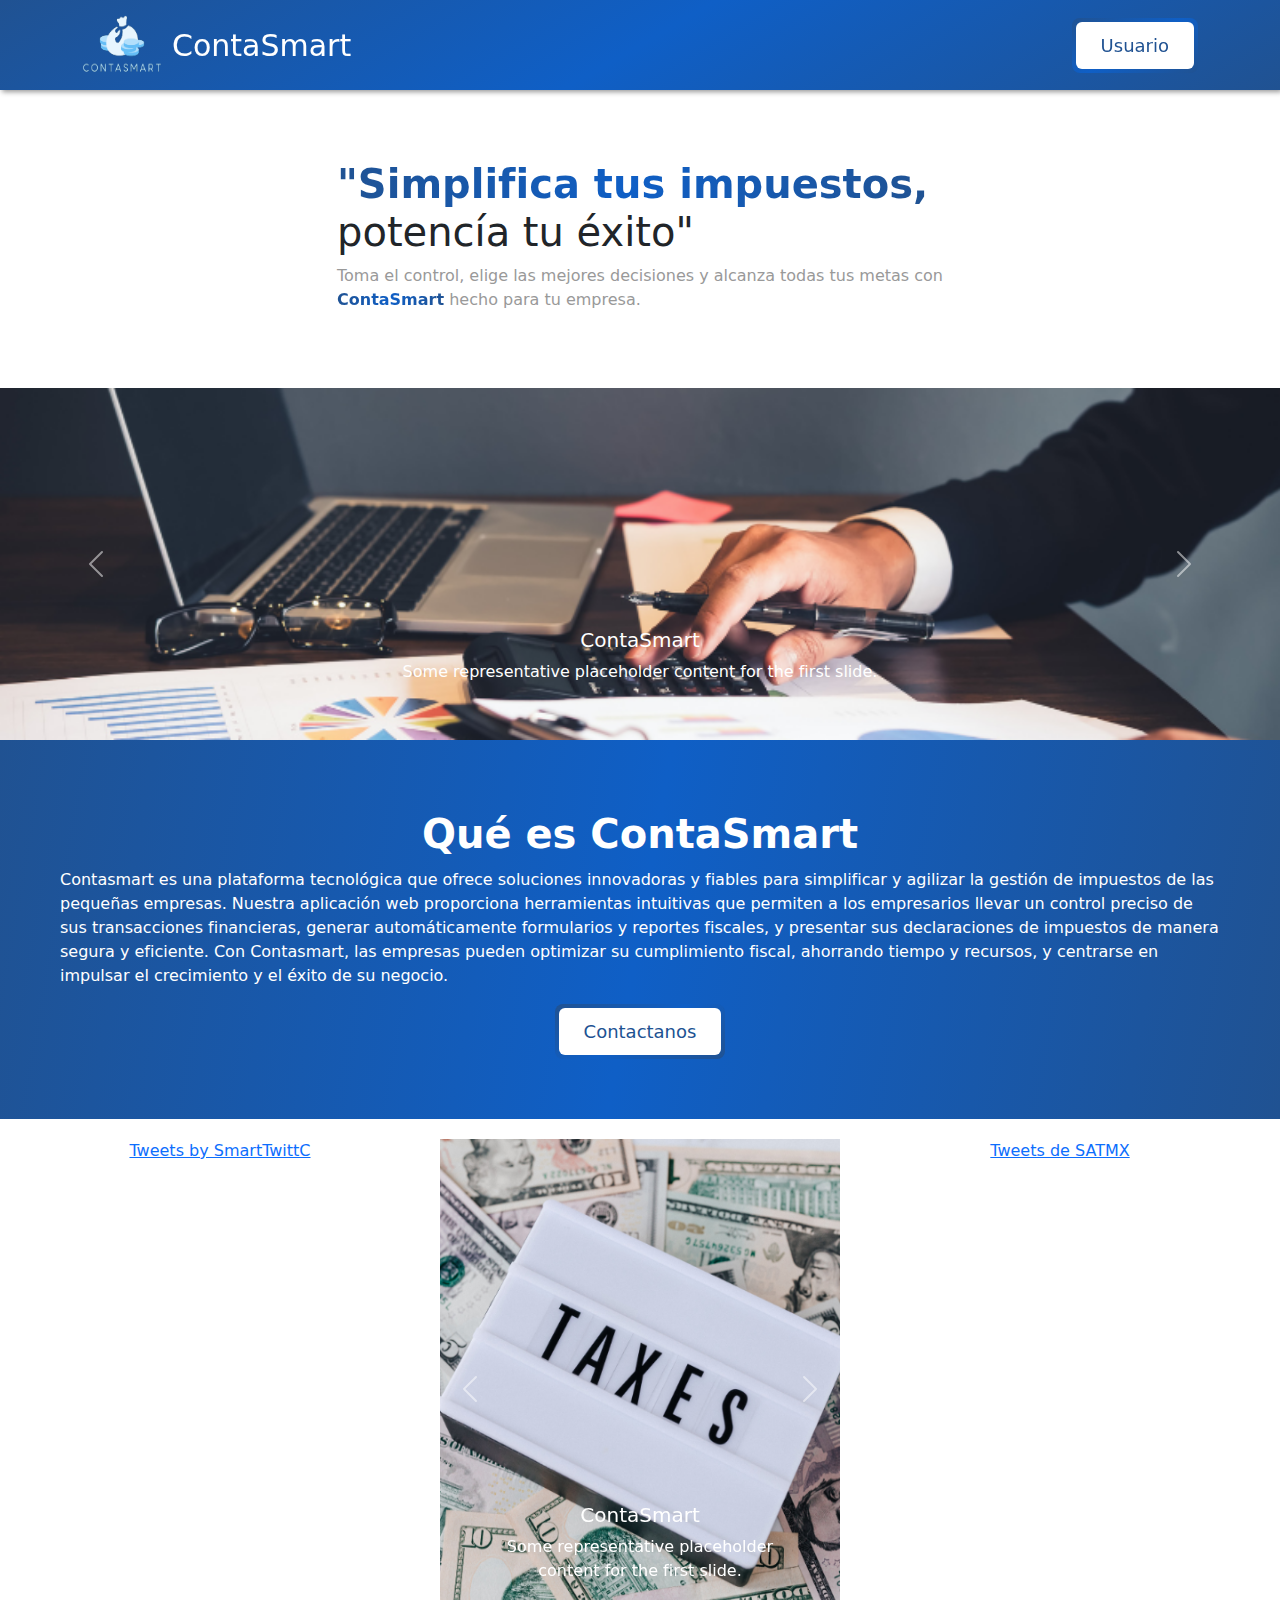
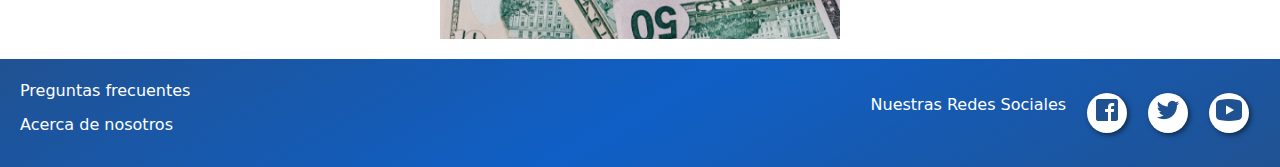
==== index.html @ 3e80779f "ContaSmart" ====
<!DOCTYPE html>
<html lang="es">

<head>
  <meta charset="UTF-8" />
  <meta name="viewport" content="width=device-width, initial-scale=1.0" />
  <link rel="stylesheet" href="css/index.css" type="text/css" media="all" />
  <link rel="stylesheet" href="css/bootstrap.css" />
  <link rel="shortcut icon" href="img/logo (1).ico" />
  <title>ContaSmart</title>
</head>
<header>
  <div class="container">
    <div class="left">
      <img class="logo" src="img/logod.png" alt="all" href="index.html" />
      <a style="color: white; text-decoration: none" href="index.html">ContaSmart</a>
    </div>
    <div class="right">
      <a href="login.html" style="text-decoration: none;"><button class="bttnusuario"><span>Usuario</span></button></a>
    </div>
  </div>
</header>

<body>
  <div class="divlema">
    <div>
      <h1><b class="lemaspan">"Simplifica tus impuestos,</b><br>
        potencía tu éxito"</h1>
      <p class="lemap">Toma el control, elige las mejores decisiones y alcanza todas tus metas con <br><b
          class="contasmartspan">ContaSmart</b> hecho para tu empresa.</p>
    </div>
  </div>
  <div id="carouselExampleAutoplaying" class="carousel slide" data-bs-ride="carousel">
    <div class="carousel-inner">
      <div class="carousel-item active">
        <img src="img/1.png" class="d-block w-100" alt="...">
        <div class="carousel-caption d-none d-md-block">
          <h5>ContaSmart</h5>
          <p>Some representative placeholder content for the first slide.</p>
        </div>
      </div>
      <div class="carousel-item">
        <img src="img/2.png" class="d-block w-100" alt="...">
        <div class="carousel-caption d-none d-md-block">
          <h5>ContaSmart</h5>
          <p>Some representative placeholder content for the first slide.</p>
        </div>
      </div>
      <div class="carousel-item">
        <img src="img/3.png" class="d-block w-100" alt="...">
        <div class="carousel-caption d-none d-md-block">
          <h5>ContaSmart</h5>
          <p>Some representative placeholder content for the first slide.</p>
        </div>
      </div>
    </div>
    <button class="carousel-control-prev" type="button" data-bs-target="#carouselExampleAutoplaying"
      data-bs-slide="prev">
      <span class="carousel-control-prev-icon" aria-hidden="true"></span>
      <span class="visually-hidden">Previous</span>
    </button>
    <button class="carousel-control-next" type="button" data-bs-target="#carouselExampleAutoplaying"
      data-bs-slide="next">
      <span class="carousel-control-next-icon" aria-hidden="true"></span>
      <span class="visually-hidden">Next</span>
    </button>
  </div>
  <div>
    <div class="queesdiv">
      <h1 class="ques1"><b>Qué es ContaSmart</b></h1>
      <p class="ques2">Contasmart es una plataforma tecnológica que ofrece soluciones innovadoras y fiables para
        simplificar y agilizar la gestión de impuestos de las pequeñas empresas. Nuestra aplicación web proporciona
        herramientas intuitivas que permiten a los empresarios llevar un control preciso de sus transacciones
        financieras, generar automáticamente formularios y reportes fiscales, y presentar sus declaraciones de impuestos
        de manera segura y eficiente. Con Contasmart, las empresas pueden optimizar su cumplimiento fiscal, ahorrando
        tiempo y recursos, y centrarse en impulsar el crecimiento y el éxito de su negocio.</p>
      <div class="quesbttndiv"><a href="login.html" style="text-decoration: none;"><button class="bttnusuario"><span>Contactanos</span></button></a></div>
    </div>
  </div>
  <div class="container1">
    <div class="box">
      <a class="twitter-timeline" data-lang="es" data-height="500" data-theme="dark"
        href="https://twitter.com/SmartTwittC?ref_src=twsrc%5Etfw">Tweets by SmartTwittC</a>
      <script async src="https://platform.twitter.com/widgets.js" charset="utf-8"></script>
    </div>
    <div class="box">
      <div id="carouselExampleAutoplaying" class="carousel slide" data-bs-ride="carousel">
        <div class="carousel-inner">
          <div class="carousel-item active">
            <img src="img/1.1.png" class="d-block w-100" height="500" alt="...">
            <div class="carousel-caption d-none d-md-block">
              <h5>ContaSmart</h5>
              <p>Some representative placeholder content for the first slide.</p>
            </div>
          </div>
          <div class="carousel-item">
            <img src="img/2.2.png" class="d-block w-100" height="500" alt="...">
            <div class="carousel-caption d-none d-md-block">
              <h5>ContaSmart</h5>
              <p>Some representative placeholder content for the first slide.</p>
            </div>
          </div>
          <div class="carousel-item">
            <img src="img/3.3.png" class="d-block w-100" height="500" alt="...">
            <div class="carousel-caption d-none d-md-block">
              <h5>ContaSmart</h5>
              <p>Some representative placeholder content for the first slide.</p>
            </div>
          </div>
        </div>
        <button class="carousel-control-prev" type="button" data-bs-target="#carouselExampleAutoplaying"
          data-bs-slide="prev">
          <span class="carousel-control-prev-icon" aria-hidden="true"></span>
          <span class="visually-hidden">Previous</span>
        </button>
        <button class="carousel-control-next" type="button" data-bs-target="#carouselExampleAutoplaying"
          data-bs-slide="next">
          <span class="carousel-control-next-icon" aria-hidden="true"></span>
          <span class="visually-hidden">Next</span>
        </button>
      </div>
    </div>
    <div class="box">
      <a class="twitter-timeline" data-lang="es"  data-height="500" data-theme="dark"
        href="https://twitter.com/SATMX?ref_src=twsrc%5Etfw">Tweets de SATMX</a>
      <script async src="https://platform.twitter.com/widgets.js" charset="utf-8"></script>
    </div>
  </div>

  <script src="js/bootstrap.js"></script>
</body>
<footer>
  <div class="footer-links">
    <a href="#">Preguntas frecuentes</a>
    <a href="#">Acerca de nosotros</a>
  </div>
  <section class="buttons">
    <p>Nuestras Redes Sociales</p>
    <a href="https://www.facebook.com/profile.php?id=100094040837205"><img src="img/icons8-facebook-30azul.png"
        alt="facebook"></a>
    <a href="https://twitter.com/SmartTwittC"><img src="img/icons8-twitter-30azul.png" alt="twitter"></a>
    <a href="#"><img src="img/icons8-youtube-play-30azul.png" alt="youtube"></a>
  </section>
</footer>

</html>
---- css/index.css ----
header {
  position: fixed;
  top: 0;
  left: 0;
  width: -webkit-fill-available;
  background-image: linear-gradient(150deg,
      #205292, #0f5fc6, #205292);
  color: #fff;
  box-shadow: 2px 2px 5px #999;
  padding: 15px;
  z-index: 999;
  /* Asegura que el header esté en el frente */
}

.container {
  display: flex;
  justify-content: space-between;
  /* Alinea los elementos al margen izquierdo y derecho */
  align-items: center;
}

.left {
  display: flex;
  align-items: center;
  font-size: 30px;
}

.right {
  display: flex;
  align-items: center;
}

.bttnusuario {
  border: 0;
  background-image: linear-gradient(150deg,
      #205292, #0f5fc6, #205292);
  border-radius: 8px;
  color: #205292;
  display: flex;
  font-size: 18px;
  padding: 4px;
  cursor: pointer;
  transition: .3s;

}

.bttnusuario span {
  background-color: white;
  text-decoration: none;
  padding: 10px 25px;
  border-radius: 6px;
  transition: .3s;
}

.bttnusuario :hover {
  background: none;
  color: #fff;
}

.bttnusuario:active {
  transform: scale(0.9);
}

.logo {
  width: 80px;
  height: 60px;
  margin-right: 10px;
}

.lemaspan {
  background-clip: border-box;
  background: linear-gradient(100deg,
      #205292, #0f5fc6, #205292);
  -webkit-text-fill-color: transparent;
  -webkit-background-clip: text;

}

.contasmartspan {
  background-clip: border-box;
  background: linear-gradient(100deg,
      #205292, #0f5fc6, #205292);
  -webkit-text-fill-color: transparent;
  -webkit-background-clip: text;

}

.divlema {
  justify-content: center;
  align-items: center;
  margin-top: 100px;
  display: flex;
  padding: 60px 50px 60px;
}

.queesdiv {
  background: linear-gradient(100deg,
      #205292, #0f5fc6, #205292);
  padding: 60px;
}

.ques1 {
  justify-content: center;
  align-items: center;
  display: flex;
  color: white;
  margin-top: 10px;
  margin-bottom: 10px;

}

.ques2 {
  color: white;
  justify-content: center;
  align-items: center;
  display: flex;
}

.quesbttndiv {
  display: flex;
  justify-content: center;

}

.lemap {
  color: #999;
}

.image-container {
  display: flex;
  justify-content: center;
  align-items: center;
  margin-top: 100px;
}

.image-container img {
  max-width: 100%;
  max-height: 100%;
}

.container1 {
  display: flex;
  padding: 10px;
}

.box {
  flex: 1;
  padding: 10px;
  text-align: center;
}

footer {
  background-image: linear-gradient(150deg,
        #205292, #0f5fc6, #205292);
    color: #ffffff;
    padding: 20px;
    display: flex;
    align-items: center;
    justify-content: space-between;
}

.footer-links {
  display: flex;
  flex-direction: column;
  align-items: flex-start;
}

.footer-links a {
  color: #ffffff;
  text-decoration: none;
  margin-bottom: 10px;
}

.buttons {
  display: flex;
  justify-content: space-around;
  width: 400px;
}

.buttons a {
  text-decoration: none;
  font-size: 28px;
  width: 40px;
  height: 40px;
  line-height: 32px;
  text-align: center;
  background: white;
  color: #f1f1f1;
  border-radius: 50%;
  box-shadow: 2px 2px 5px rgba(0, 0, 0, .5);
  transition: all .4s ease-in-out;
}

.buttons a:hover {
  transform: scale(1.2);
}
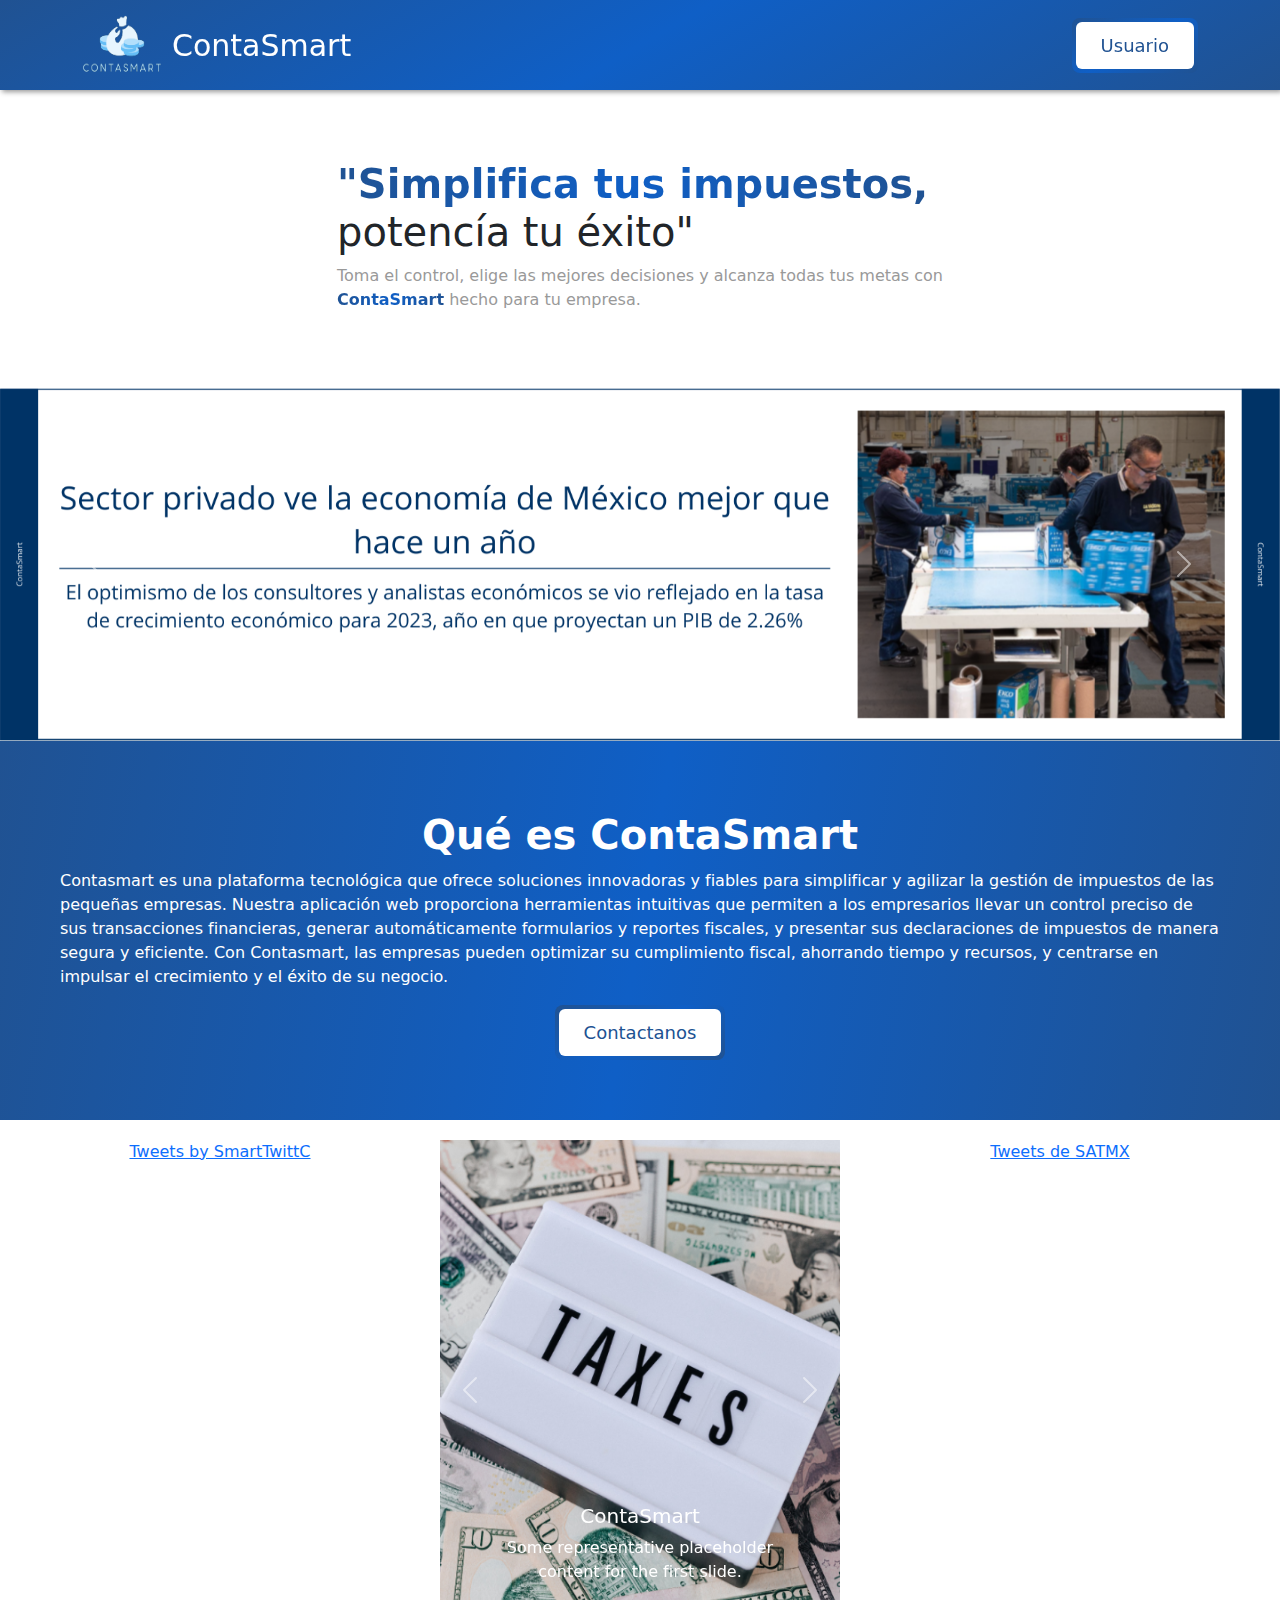
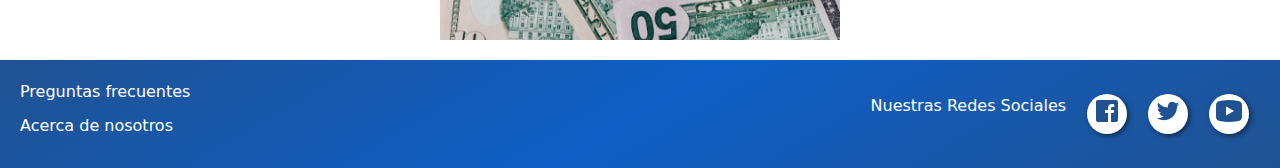
==== commit 58ae4fa9: "git commit" ====
--- a/index.html
+++ b/index.html
@@ -35,23 +35,16 @@
       <div class="carousel-item active">
         <img src="img/1.png" class="d-block w-100" alt="...">
         <div class="carousel-caption d-none d-md-block">
-          <h5>ContaSmart</h5>
-          <p>Some representative placeholder content for the first slide.</p>
+
         </div>
       </div>
       <div class="carousel-item">
         <img src="img/2.png" class="d-block w-100" alt="...">
         <div class="carousel-caption d-none d-md-block">
-          <h5>ContaSmart</h5>
-          <p>Some representative placeholder content for the first slide.</p>
         </div>
       </div>
       <div class="carousel-item">
         <img src="img/3.png" class="d-block w-100" alt="...">
-        <div class="carousel-caption d-none d-md-block">
-          <h5>ContaSmart</h5>
-          <p>Some representative placeholder content for the first slide.</p>
-        </div>
       </div>
     </div>
     <button class="carousel-control-prev" type="button" data-bs-target="#carouselExampleAutoplaying"
@@ -131,8 +124,8 @@
 </body>
 <footer>
   <div class="footer-links">
-    <a href="#">Preguntas frecuentes</a>
-    <a href="#">Acerca de nosotros</a>
+    <a href="nosotros.html">Preguntas frecuentes</a>
+    <a href="nosotros.html">Acerca de nosotros</a>
   </div>
   <section class="buttons">
     <p>Nuestras Redes Sociales</p>
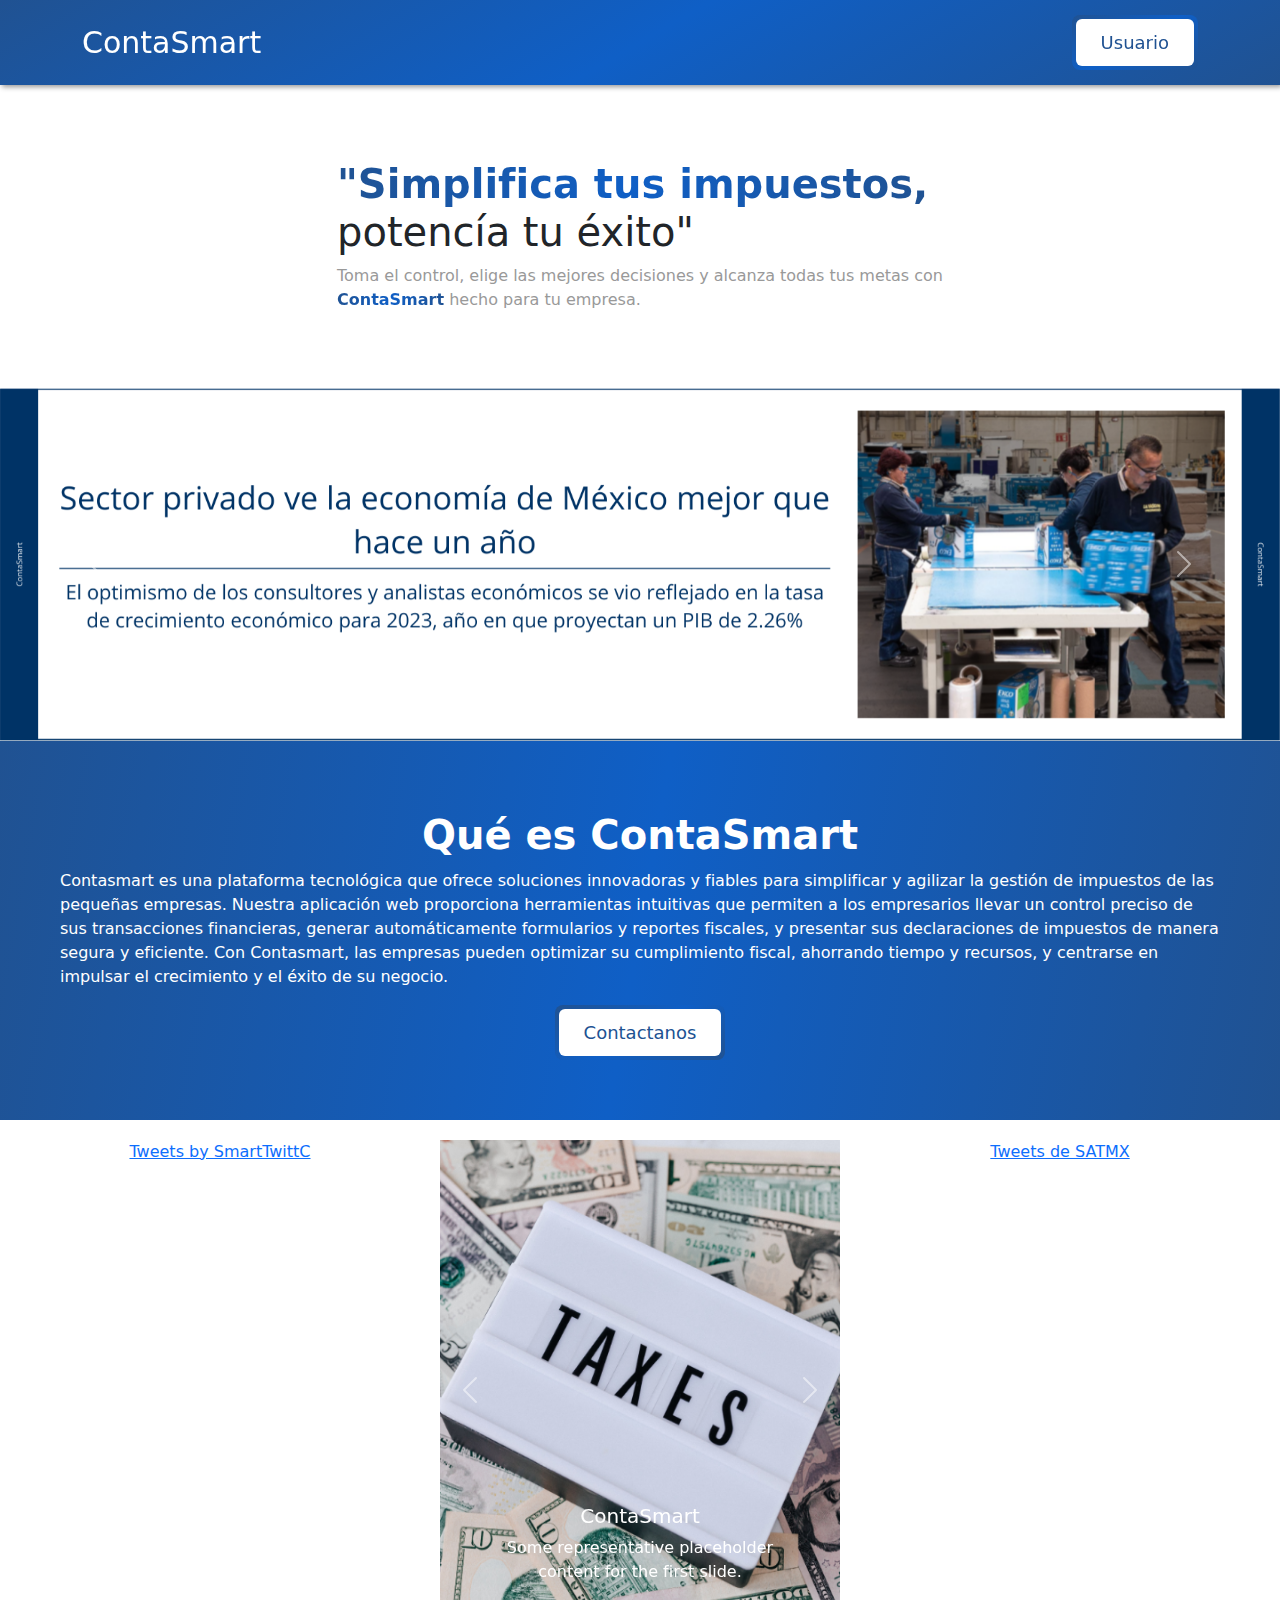
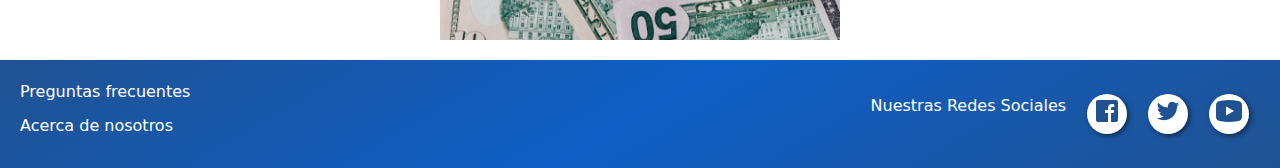
==== commit 857433e8: "git-commit" ====
--- a/index.html
+++ b/index.html
@@ -12,7 +12,7 @@
 <header>
   <div class="container">
     <div class="left">
-      <img class="logo" src="img/logod.png" alt="all" href="index.html" />
+
       <a style="color: white; text-decoration: none" href="index.html">ContaSmart</a>
     </div>
     <div class="right">
